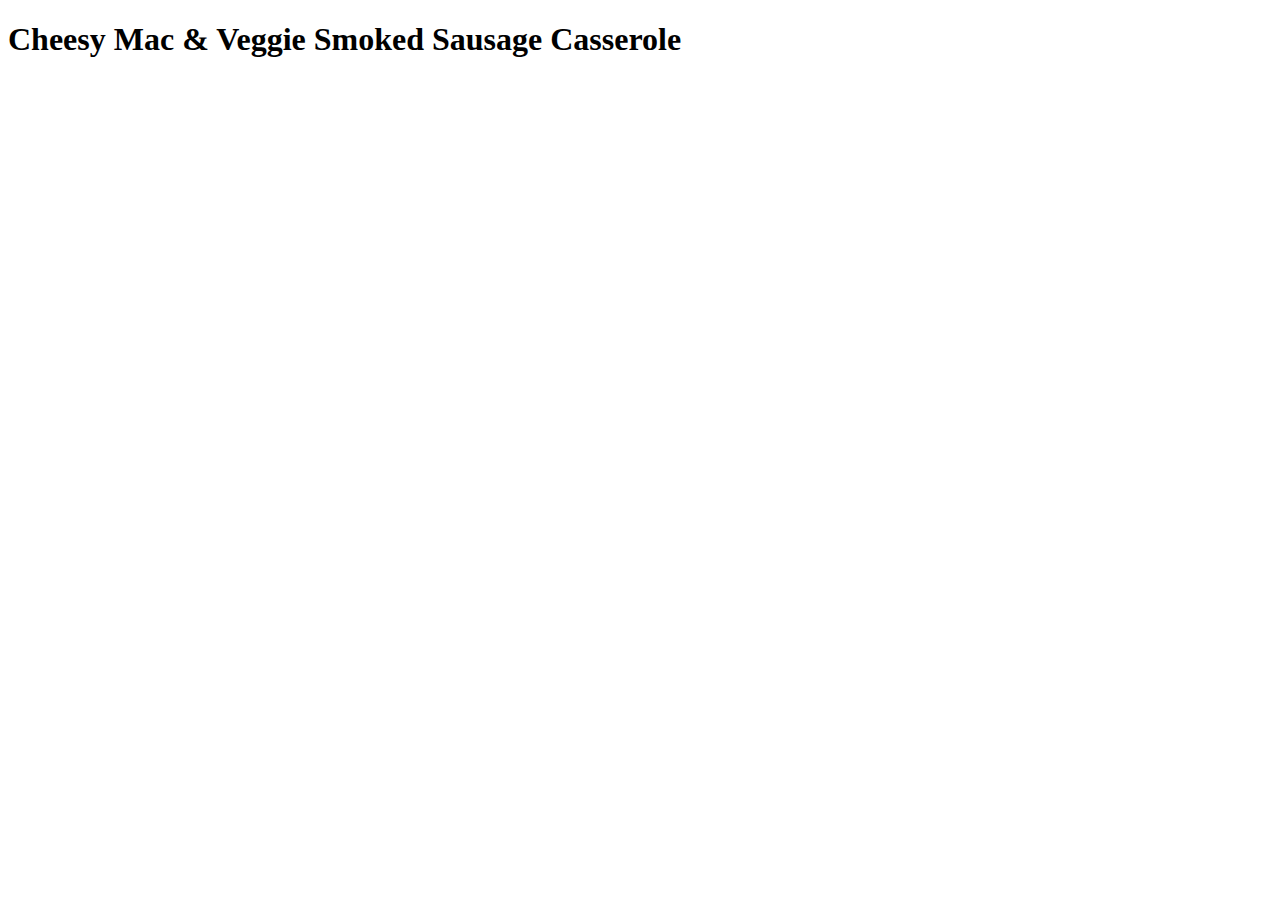
==== recipes/cheesy-mac.html @ 43f4e705 "BUILD Add Recipes Folder & Cheesy Mac Recipe Page" ====
<!DOCTYPE html>
<html lang="en">
<head>
    <meta charset="UTF-8">
    <meta name="viewport" content="width=device-width, initial-scale=1.0">
    <title>Cheesy Mac & Veggie Smoked Sausage Casserole</title>
</head>
<body>
    <h1>Cheesy Mac & Veggie Smoked Sausage Casserole</h1>
</body>
</html>
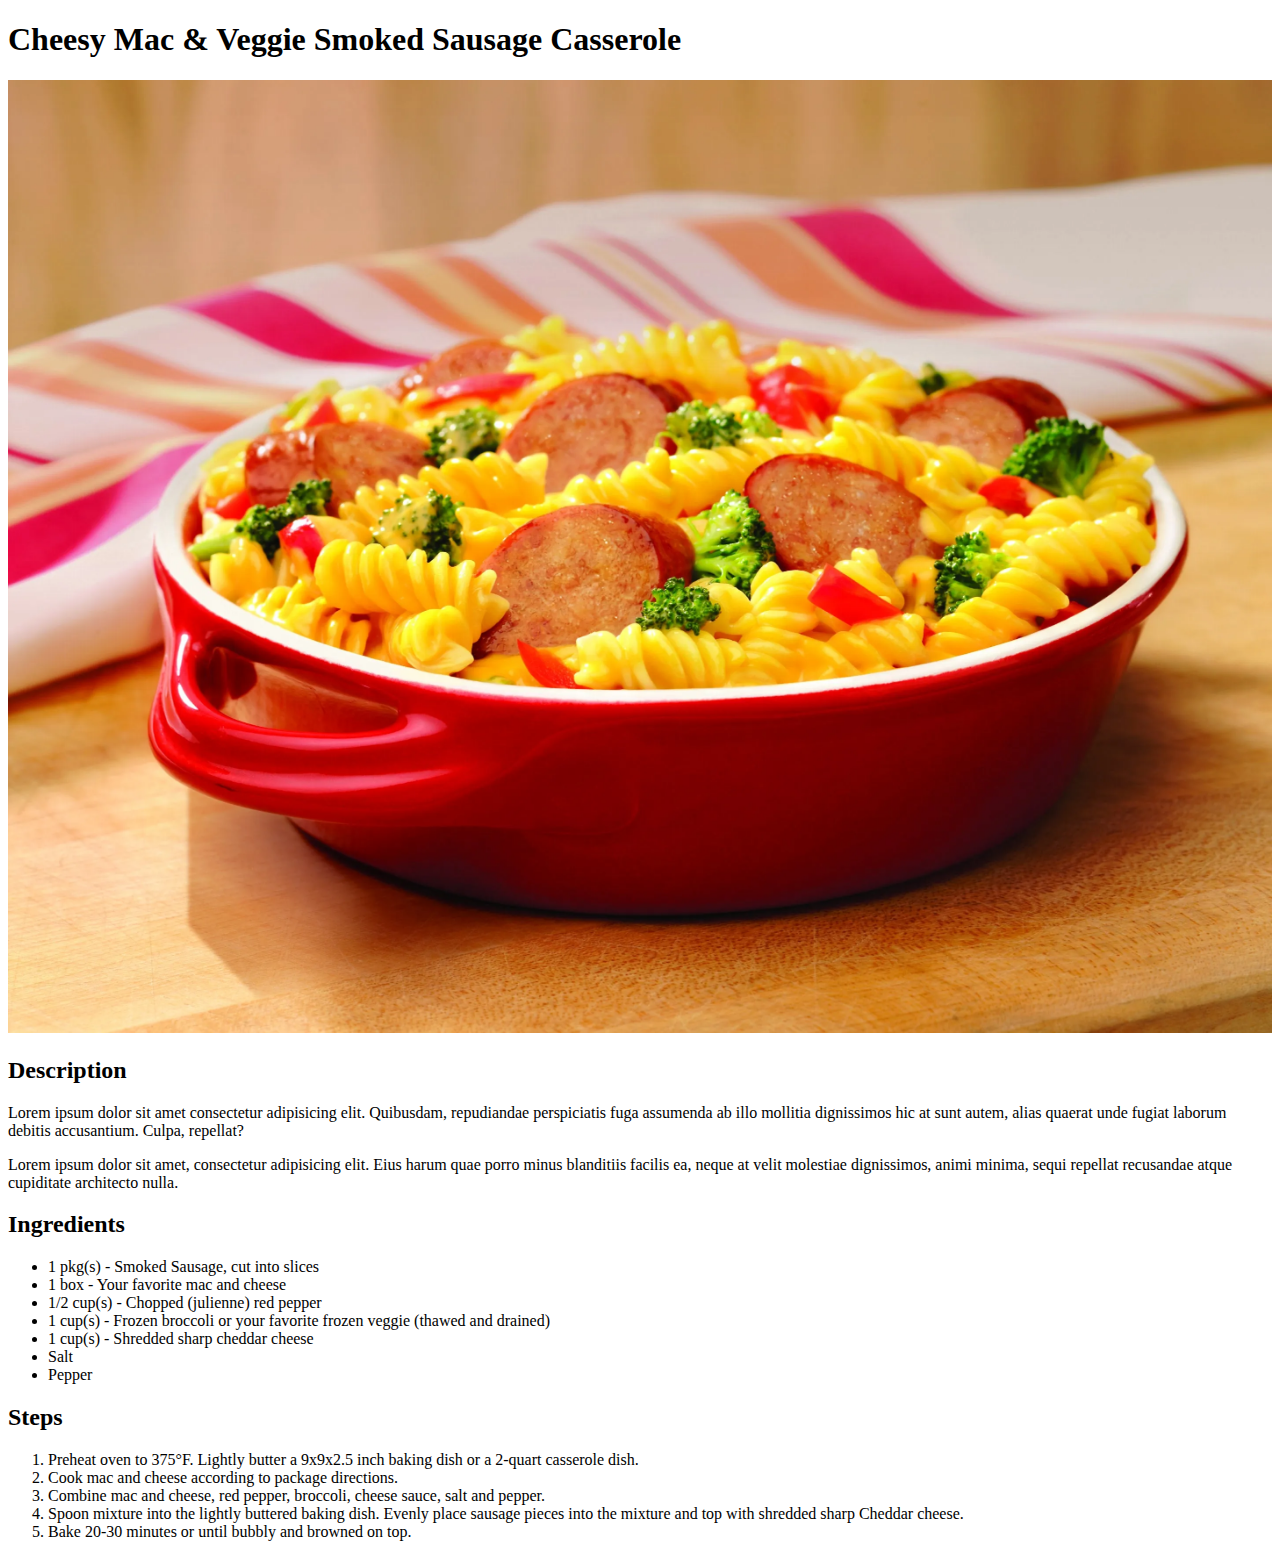
==== commit dcea3fcc: "BUILD Add Content to Cheesy Mac Recipe and Images" ====
--- a/recipes/cheesy-mac.html
+++ b/recipes/cheesy-mac.html
@@ -7,5 +7,31 @@
 </head>
 <body>
     <h1>Cheesy Mac & Veggie Smoked Sausage Casserole</h1>
+    <img src="../images/cheesy_mac_veggie_smoked_sausage_casserole.webp" alt="A bowl of cheesy mac and veggie smoked sausage casserole on the table with a cloth napkin." width="100%">
+
+    <h2>Description</h2>
+    <p>Lorem ipsum dolor sit amet consectetur adipisicing elit. Quibusdam, repudiandae perspiciatis fuga assumenda ab illo mollitia dignissimos hic at sunt autem, alias quaerat unde fugiat laborum debitis accusantium. Culpa, repellat?</p>
+
+    <p>Lorem ipsum dolor sit amet, consectetur adipisicing elit. Eius harum quae porro minus blanditiis facilis ea, neque at velit molestiae dignissimos, animi minima, sequi repellat recusandae atque cupiditate architecto nulla.</p>
+
+    <h2>Ingredients</h2>
+    <ul>
+        <li>1 pkg(s) - Smoked Sausage, cut into slices</li>
+        <li>1 box - Your favorite mac and cheese</li>
+        <li>1/2 cup(s) - Chopped (julienne) red pepper</li>
+        <li>1 cup(s) - Frozen broccoli or your favorite frozen veggie (thawed and drained)</li>
+        <li>1 cup(s) - Shredded sharp cheddar cheese</li>
+        <li>Salt</li>
+        <li>Pepper</li>
+    </ul>
+
+    <h2>Steps</h2>
+    <ol>
+        <li>Preheat oven to 375°F. Lightly butter a 9x9x2.5 inch baking dish or a 2-quart casserole dish.</li>
+        <li>Cook mac and cheese according to package directions.</li>
+        <li>Combine mac and cheese, red pepper, broccoli, cheese sauce, salt and pepper.</li>
+        <li>Spoon mixture into the lightly buttered baking dish. Evenly place sausage pieces into the mixture and top with shredded sharp Cheddar cheese.</li>
+        <li>Bake 20-30 minutes or until bubbly and browned on top.</li>
+    </ol>
 </body>
 </html>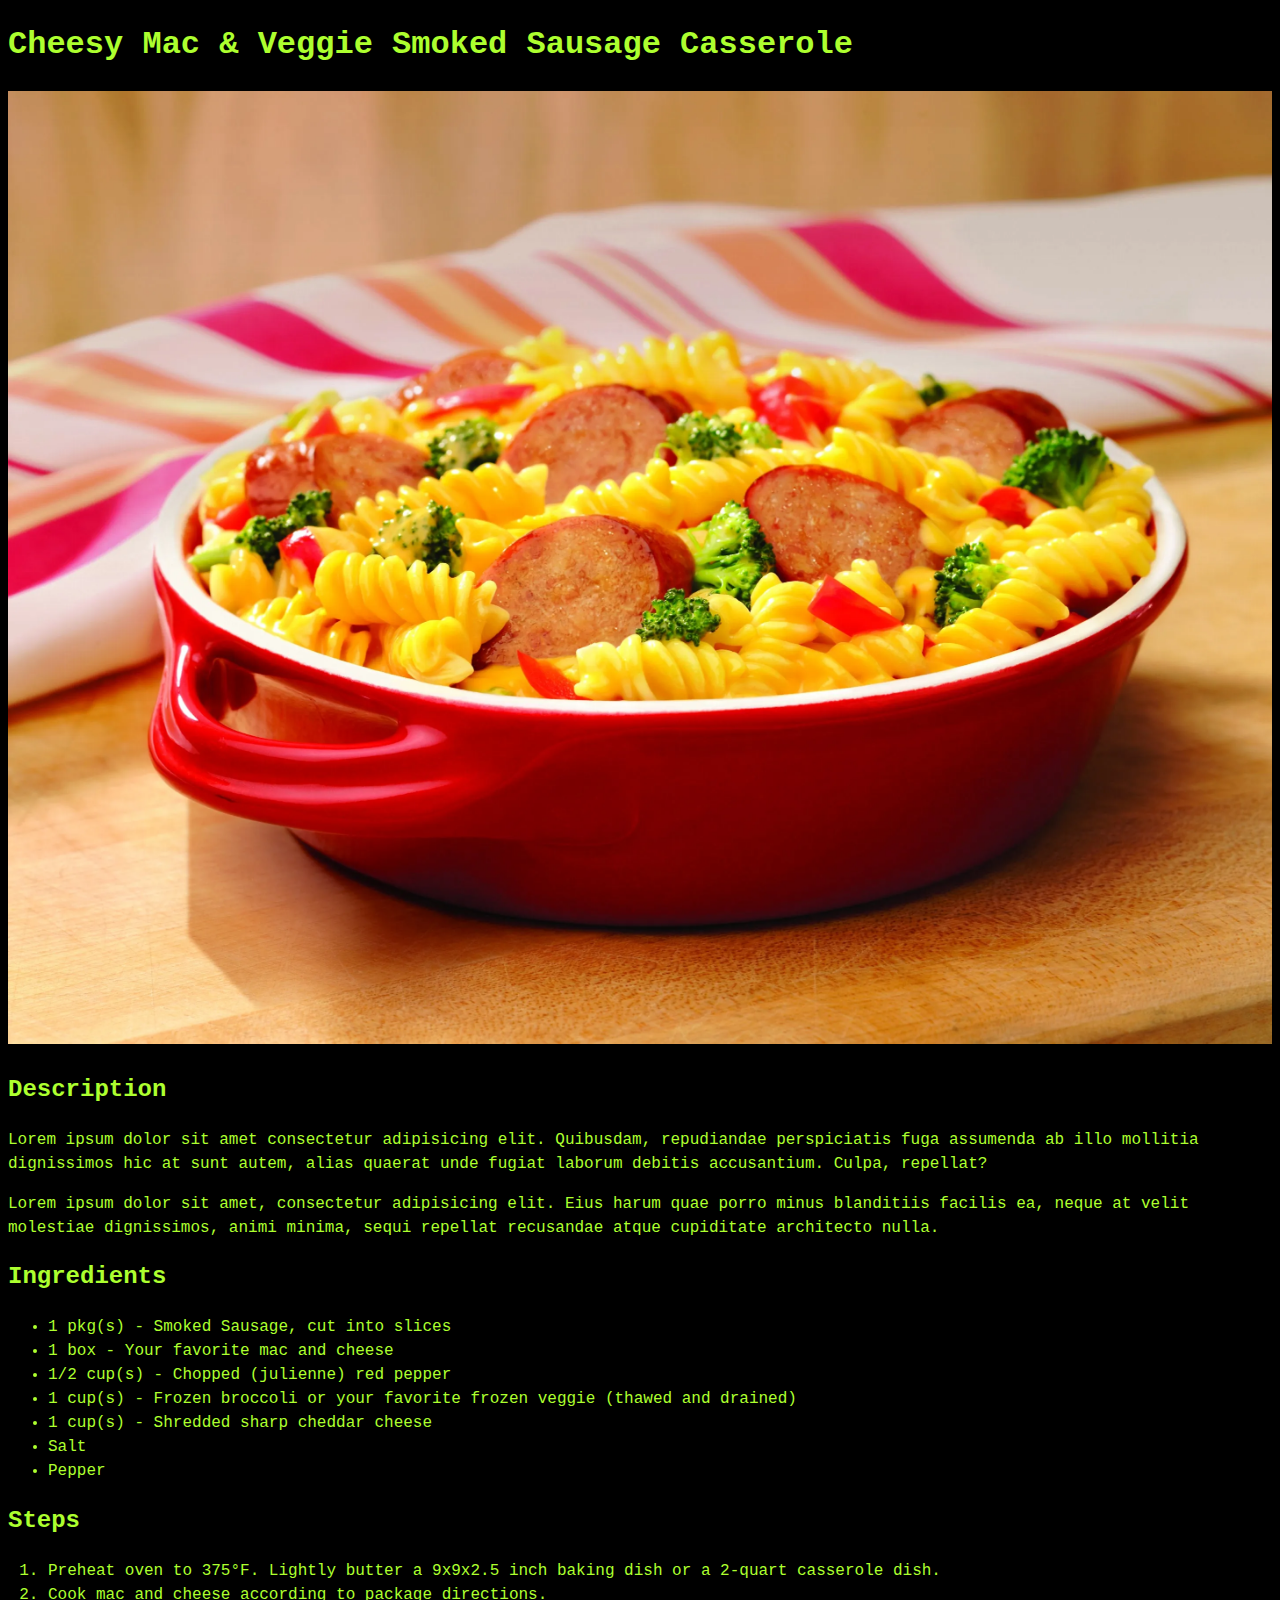
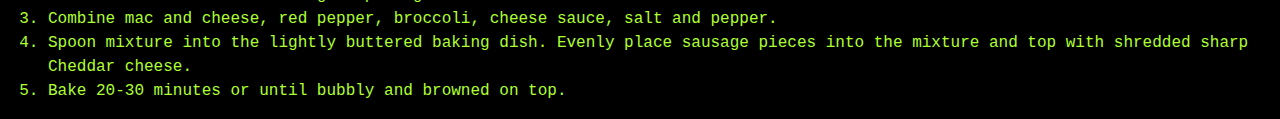
==== commit 878e37e8: "STYLE Add Quick Simple styles" ====
--- a/recipes/cheesy-mac.html
+++ b/recipes/cheesy-mac.html
@@ -4,6 +4,7 @@
     <meta charset="UTF-8">
     <meta name="viewport" content="width=device-width, initial-scale=1.0">
     <title>Cheesy Mac & Veggie Smoked Sausage Casserole</title>
+    <link rel="stylesheet" href="../styles.css" />
 </head>
 <body>
     <h1>Cheesy Mac & Veggie Smoked Sausage Casserole</h1>
--- a/styles.css
+++ b/styles.css
@@ -0,0 +1,6 @@
+*    {
+    line-height: 1.5;;
+    background-color: black;
+    color: greenyellow;
+    font-family: 'Courier New', Courier, monospace;
+}